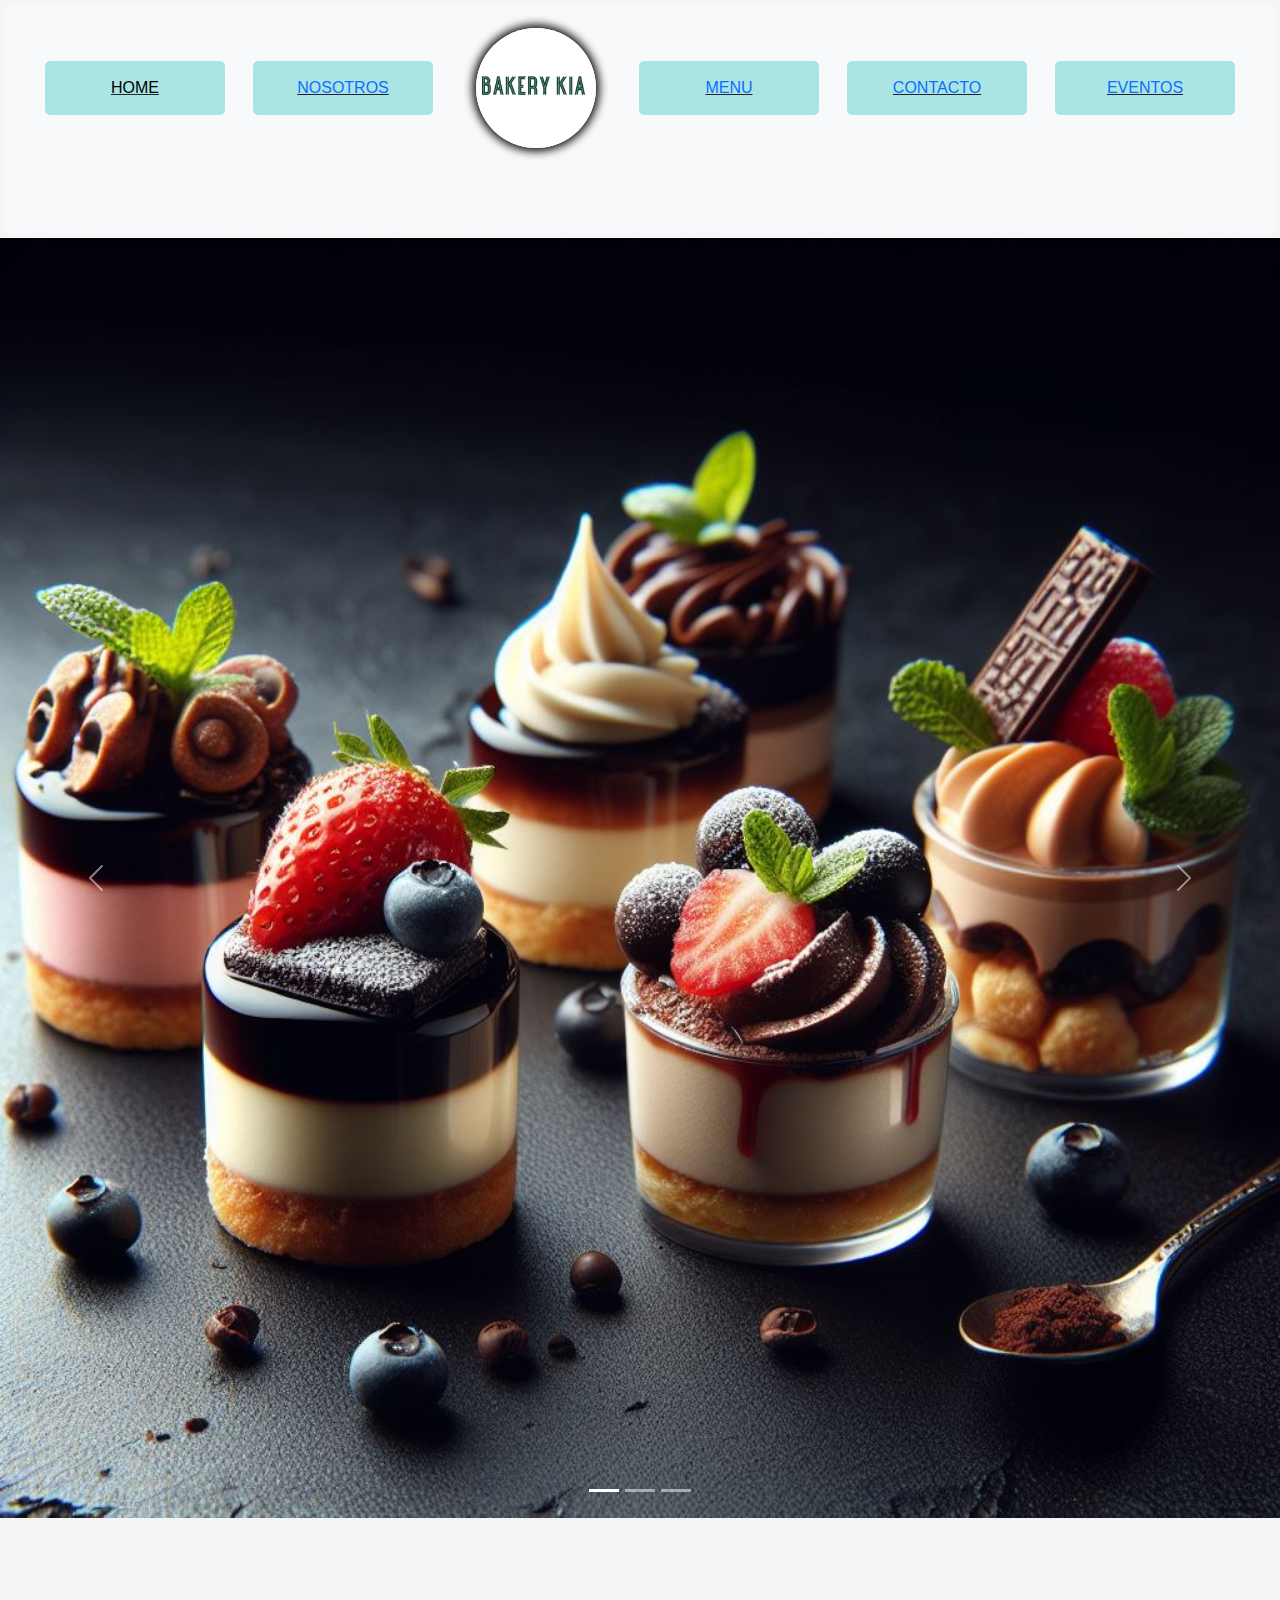
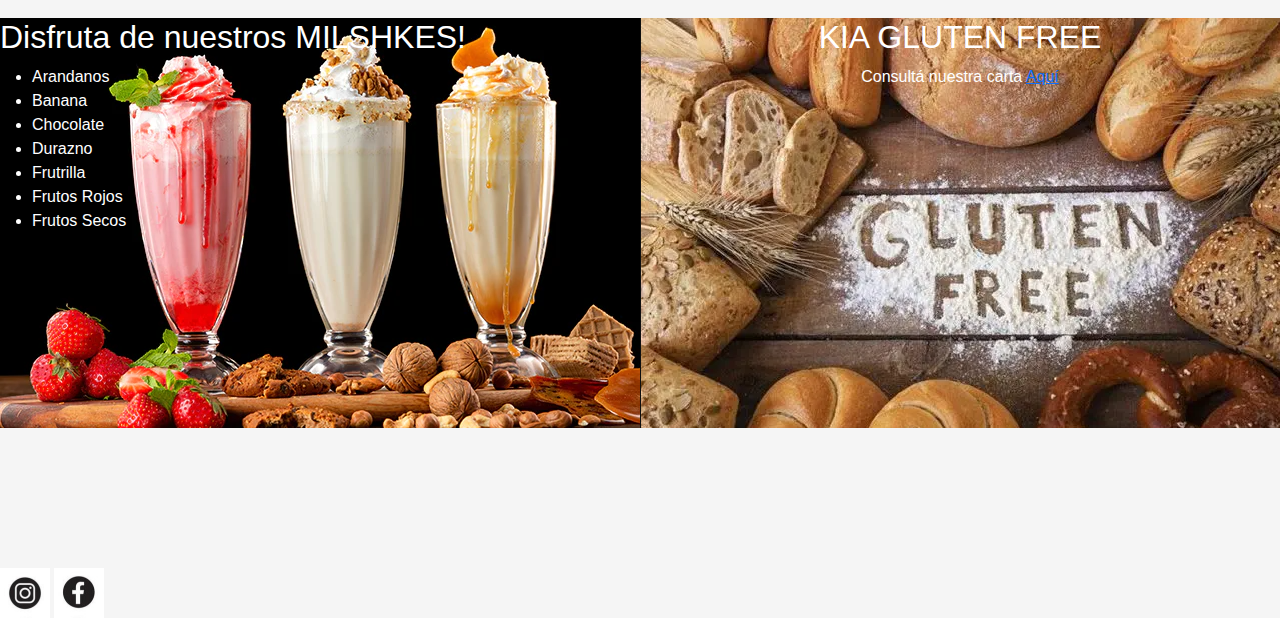
==== index.html @ e773e284 "Primer commit" ====
<!DOCTYPE html>
<html lang="en">
<head>
    <meta charset="UTF-8">
    <meta name="viewport" content="width=device-width, initial-scale=1.0">
    <title>BAKERY KIA</title>
    <link rel="shortcut icon" href="./assets/logokiaosc.jpg" type="image/x-icon">
    <!--Link Bootstrap -->
    <link rel="stylesheet" href="./css/bootstrap/bootstrap.min.css">
    <link rel="stylesheet" href="./css/style.css">
</head>

<body>

    <header>
        <nav class="navbar navbar-expand-lg bg-body-tertiary">
            <div class="container-fluid">
              <button class="navbar-toggler" type="button" data-bs-toggle="collapse" data-bs-target="#navbarSupportedContent" aria-controls="navbarSupportedContent" aria-expanded="false" aria-label="Toggle navigation">
                <span class="navbar-toggler-icon"></span>
              </button>
              <div class="collapse navbar-collapse menu" id="navbarSupportedContent" >
                <ul class="navbar-nav me-auto mb-2 mb-lg-0 navList">
                    
                    <li class="cajasNav">HOME</li>
                    <li class="cajasNav"><a href="./pages/nosotros.html">NOSOTROS</a></li>
                    <li><a href="#" class="redondear"><img class="redondearImg" src="./assets/logokiaosc.jpg" alt="logo BAKERY KIA" id="logokia"></a></li>
                    <li class="cajasNav"><a href="./pages/menu.html">MENU</a></li>
                    <li class="cajasNav"><a href="./pages/contacto.html">CONTACTO</a></li>
                    <li class="cajasNav"><a href="./pages/eventos.html">EVENTOS</a></li>
                    
                </ul>
              </div>
            </div>
          </nav>

        <!--En el header se utiliza el LOGO-->
        <!--Tambien se utiliza la etq NAV de navegacion donde estan los 5 segmentos-->
    </header>


    

    <!--Multimedia-->
    <div id="carouselExampleIndicators" class="carousel slide multimedia">
        <div class="carousel-indicators">
          <button type="button" data-bs-target="#carouselExampleIndicators" data-bs-slide-to="0" class="active" aria-current="true" aria-label="Slide 1"></button>
          <button type="button" data-bs-target="#carouselExampleIndicators" data-bs-slide-to="1" aria-label="Slide 2"></button>
          <button type="button" data-bs-target="#carouselExampleIndicators" data-bs-slide-to="2" aria-label="Slide 3"></button>
        </div>
        <div class="carousel-inner">
          <div class="carousel-item active">
            <img src="./assets/carousel/postresenvaso.jpg" class="d-block w-100" alt="Postres en vaso">
          </div>
          <div class="carousel-item">
            <img src="./assets/carousel/chesecake.jpg" class="d-block w-100" alt="chesecake">
          </div>
          <div class="carousel-item">
            <img src="./assets/carousel/minipostres.jpg" class="d-block w-100" alt="mini postes">
          </div>
        </div>
        <button class="carousel-control-prev" type="button" data-bs-target="#carouselExampleIndicators" data-bs-slide="prev">
          <span class="carousel-control-prev-icon" aria-hidden="true"></span>
          <span class="visually-hidden">Previous</span>
        </button>
        <button class="carousel-control-next" type="button" data-bs-target="#carouselExampleIndicators" data-bs-slide="next">
          <span class="carousel-control-next-icon" aria-hidden="true"></span>
          <span class="visually-hidden">Next</span>
        </button>
    </div>
    
    <!--<div>
        <p id="conoce">Conocé nuestras redes <a href="#pie">Aquí</a></p>
    </div> -->

    <main class="mainGrid">
        <section id="batidos">
            <article class="articuloBlancoFont">
                <h2 >Disfruta de nuestros MILSHKES!</h2>
                <ul>
                    <li>Arandanos</li>
                    <li>Banana</li>
                    <li>Chocolate</li>
                    <li>Durazno</li>
                    <li >Frutrilla</li>
                    <li >Frutos Rojos</li>
                    <li>Frutos Secos</li>
                </ul>
                </article>
            </ul>
        </section>

        <section id="gluten">
            <article class="articuloBlancoFont">
                <h2>KIA GLUTEN FREE</h2>
                <p>Consultá nuestra carta <a href="./pages/menu.html">Aquí</a></p>
            </article>
            
        </section>
    </main>

    <footer id="pie">
        <a href="https://www.instagram.com/bakerykia/" target="_blank"> <img src="./assets/socialmediai.jpg" alt="Instagram" ></a>
        <a href="https://www.facebook.com/" target="_blank"><img src="./assets/socialmediaf.jpg" alt="Facebook"></a>

    </footer>
    <!--Link js/bootstrap -->
    <script src="./js/bootstrap.bundle.min.js"></script>
</body>
</html>
<!-- -->
---- css/style.css ----
*{
    margin: 0;
    padding: 0;
    box-sizing: border-box;
}
body{
    background-color:whitesmoke;
    font-family: Verdana, Geneva, Tahoma, sans-serif;
}
#logokia{
    height: 120px;
    width: 120px;
}
/*.mainFlex{
    margin: 5px;
    display: flex;
}
*/
/*APLICANDO GRID*/
.mainGrid{
    display: grid;
    grid-template-columns:repeat(2,1fr);
}


/*.inline-block{
    display: inline-block;
    
}*/

header{
    margin: 5px;
}


nav ul li{
    display: inline;
    margin-bottom: 5%;
    padding: 15px;
    color:black;
    
}

header nav ul{
    list-style-type: none;
    text-align: center;
    
}
header nav ul li a{
    text-decoration:none;
}

.cajasNav{
    width: 20vh;
    background-color: rgb(171, 228, 228);
    padding: 15px;
    border-radius: 5px;
    font-family:Verdana, Geneva, Tahoma, sans-serif;
    
}
    
#conoce{
    font-family: Verdana, Geneva, Tahoma, sans-serif;
}

#batidos{
    background-image: url(../assets/milkshakevariedad.webp);
    background-repeat: no-repeat;
    height: 500px;
    width: auto;
}

#gluten{
    background-image: url(../assets/glutenfree.png);
    background-repeat: no-repeat;
    height: 410px;
    width: auto;
    text-align: center;
}

.articuloBlancoFont{
    color:white;
    font-family:Arial, Helvetica, sans-serif;    
}

footer{
    margin-top: 50px;
}

footer img{
    width:50px;
    height: 50px;
}



#nosotrosMuffin{
    font-family: Arial, Helvetica, sans-serif;
}

.h2{
    text-align: center;
    margin-top: 5px;
}

.divNosotros{
    margin-top: 50px;
    margin-bottom: 50px;
    font-size: 20px;
    text-align: center;
}

.mainMenu{
    height: 100vh;
    display: grid;
    grid-template-columns:repeat(2,auto);
    grid-template-rows: repeat(4,auto);
    gap: 10px 5px;
    grid-template-areas: 
    "menu menu"
    "section1 section2"
    "section3 section4"
    "section5 section5";
}

.menu{
    text-decoration: underline;
    grid-area: menu;
}
.section1{
   
    grid-area: section1;
}

.section2{
    grid-area: section2;
    
}
.section3{
    grid-area: section3;
    
}
.section4{
    
    grid-area: section4;
}

.section5{
    grid-area: section5;

}


.inputMargin{
    margin: 5px;
}

.divMapa{
    margin: 5px;
}

.menuDesplegable{
    margin: 10px;
}

.menu{
    flex-grow: 1;
}

.navList{
    align-items: center;
    justify-content: space-evenly;
    width: 100%;
    
}

.redondearImg{
    border-radius: 100px 100px;
    box-shadow: 0px 0px 10px 3px black;
}

.divCard{
    display: flex;
    justify-content: space-around;
    gap: 5px;
}

.multimedia{
    margin-bottom: 100px;
}
/*APLICANDO MEDIA QUERIES */

/*QUERY PARA TABLET*/

@media (max-width: 1024px){
   .mainGrid{
    grid-template-columns: 1fr;
    grid-template-rows: repeat(2, 1fr);
    flex-wrap: wrap;
    height: 100vw;
   }
   #batidos{
    background-size: 100% calc(100vw * 2 / 4);
    height: calc(100vw * 2 / 4)
   }

   #gluten{
    background-size: 100%;
    }

    .divCard{
        flex-wrap: wrap;
    }

    .mainContacto{
        flex-wrap: wrap;
    }

}


/*QUERY PARA MOBILE*/
@media (max-width: 768px){
    .mainGrid{
     grid-template-columns: 1fr;
     grid-template-rows: repeat(2, 1fr);
     flex-wrap: wrap;
     height: calc(100vw * 5 / 4);
    }
    #batidos{
     background-size: 100% calc(100vw * 2.5 / 4);
     height: calc(100vw * 2.5 / 4);
    }
 
    #gluten{
     background-size: 100%;

    }
    .divCard{
        flex-wrap: wrap;
    }

    .mainContacto{
        flex-wrap: wrap;
    }

 }
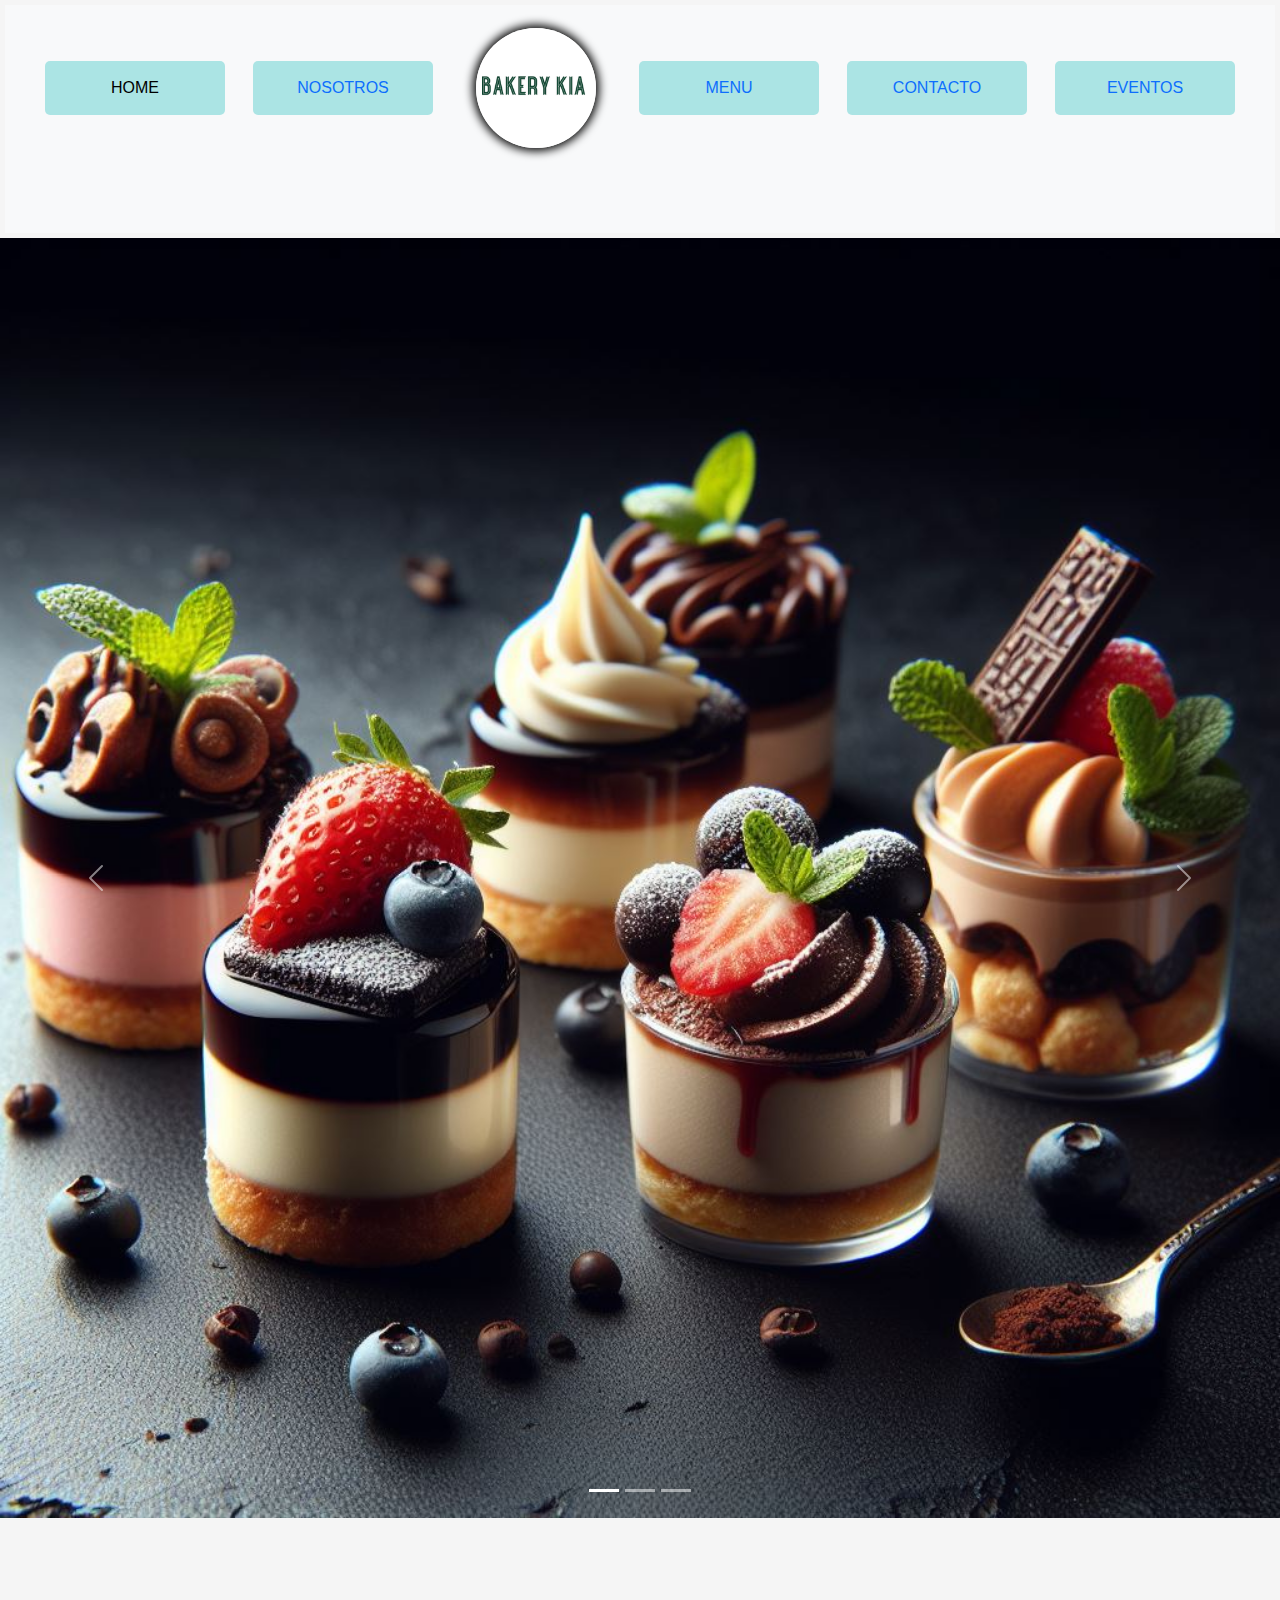
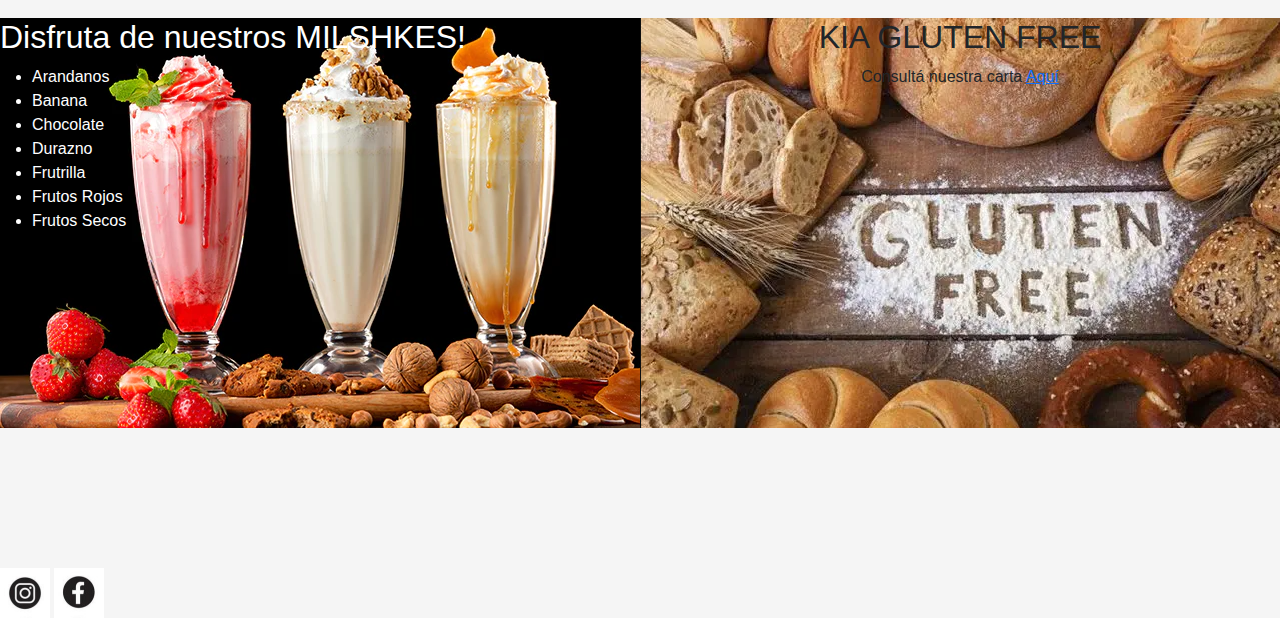
==== commit 412042ac: "PreEntrega 3 Ledesma" ====
--- a/index.html
+++ b/index.html
@@ -3,11 +3,16 @@
 <head>
     <meta charset="UTF-8">
     <meta name="viewport" content="width=device-width, initial-scale=1.0">
+    <!--Metas desc y kw -->
+    <meta name="description" content="Encontrá lo mejor de la pastelería y confireria en nuestro local ubicado en Quilmes Centro, contamos con delivery y catering para eventos, te esperamos!">
+    <meta name="keywords" content="Pandería, confiteria, catering, Quilmes, desayuno. merienda, Eventos">
+   
     <title>BAKERY KIA</title>
     <link rel="shortcut icon" href="./assets/logokiaosc.jpg" type="image/x-icon">
     <!--Link Bootstrap -->
     <link rel="stylesheet" href="./css/bootstrap/bootstrap.min.css">
     <link rel="stylesheet" href="./css/style.css">
+    <link rel="stylesheet" href="./css/main.css">
 </head>
 
 <body>
--- a/css/style.css
+++ b/css/style.css
@@ -1,116 +1,120 @@
-*{
+/* *{
     margin: 0;
     padding: 0;
     box-sizing: border-box;
-}
-body{
+} */
+/* body{
     background-color:whitesmoke;
     font-family: Verdana, Geneva, Tahoma, sans-serif;
-}
-#logokia{
+} */
+
+
+/* #logokia{
     height: 120px;
     width: 120px;
-}
+} */
+
 /*.mainFlex{
     margin: 5px;
     display: flex;
-}
+}---------------------------No usar
 */
 /*APLICANDO GRID*/
-.mainGrid{
+
+/* .mainGrid{
     display: grid;
     grid-template-columns:repeat(2,1fr);
-}
+} */
 
 
 /*.inline-block{
     display: inline-block;
     
-}*/
-
-header{
-    margin: 5px;
-}
-
-
-nav ul li{
+}-----------------No usar
+*/
+/* header{
+    margin: 5px;
+} */
+
+
+/* nav ul li{
     display: inline;
     margin-bottom: 5%;
     padding: 15px;
     color:black;
     
-}
-
-header nav ul{
+} */
+
+/* header nav ul{
     list-style-type: none;
     text-align: center;
     
-}
-header nav ul li a{
+} */
+/* header nav ul li a{
     text-decoration:none;
-}
-
-.cajasNav{
+} */
+
+/* .cajasNav{
     width: 20vh;
     background-color: rgb(171, 228, 228);
     padding: 15px;
     border-radius: 5px;
     font-family:Verdana, Geneva, Tahoma, sans-serif;
     
-}
-    
-#conoce{
+} */
+    
+/* #conoce{
     font-family: Verdana, Geneva, Tahoma, sans-serif;
-}
-
-#batidos{
+} -------------no USAR*/
+
+/* #batidos{
     background-image: url(../assets/milkshakevariedad.webp);
     background-repeat: no-repeat;
     height: 500px;
     width: auto;
-}
-
-#gluten{
+} */
+
+/* #gluten{
     background-image: url(../assets/glutenfree.png);
     background-repeat: no-repeat;
     height: 410px;
     width: auto;
     text-align: center;
-}
-
-.articuloBlancoFont{
+} */
+
+/* .articuloBlancoFont{
     color:white;
     font-family:Arial, Helvetica, sans-serif;    
-}
-
-footer{
+} */
+
+/* footer{
     margin-top: 50px;
 }
 
 footer img{
     width:50px;
     height: 50px;
-}
-
-
-
-#nosotrosMuffin{
+} */
+
+
+
+/* #nosotrosMuffin{
     font-family: Arial, Helvetica, sans-serif;
-}
-
-.h2{
+} NO USAR*/
+
+/* .h2{
     text-align: center;
     margin-top: 5px;
-}
-
-.divNosotros{
+} */
+
+/* .divNosotros{
     margin-top: 50px;
     margin-bottom: 50px;
     font-size: 20px;
     text-align: center;
-}
-
-.mainMenu{
+} */
+
+/* .mainMenu{
     height: 100vh;
     display: grid;
     grid-template-columns:repeat(2,auto);
@@ -121,13 +125,13 @@
     "section1 section2"
     "section3 section4"
     "section5 section5";
-}
-
-.menu{
+} */
+
+/* .menu{
     text-decoration: underline;
     grid-area: menu;
-}
-.section1{
+} */
+/* .section1{
    
     grid-area: section1;
 }
@@ -148,38 +152,38 @@
 .section5{
     grid-area: section5;
 
-}
-
-
-.inputMargin{
-    margin: 5px;
-}
-
-.divMapa{
-    margin: 5px;
-}
-
-.menuDesplegable{
+} */
+
+
+/* .inputMargin{
+    margin: 5px;
+} */
+
+/* .divMapa{
+    margin: 5px;
+} */
+
+/* .menuDesplegable{
     margin: 10px;
-}
-
-.menu{
+} */
+
+/* .menu{
     flex-grow: 1;
-}
-
-.navList{
+} */
+
+/* .navList{
     align-items: center;
     justify-content: space-evenly;
     width: 100%;
     
-}
-
-.redondearImg{
+} */
+
+/* .redondearImg{
     border-radius: 100px 100px;
     box-shadow: 0px 0px 10px 3px black;
-}
-
-.divCard{
+} */
+
+/* .divCard{
     display: flex;
     justify-content: space-around;
     gap: 5px;
@@ -187,12 +191,12 @@
 
 .multimedia{
     margin-bottom: 100px;
-}
+} */
 /*APLICANDO MEDIA QUERIES */
 
 /*QUERY PARA TABLET*/
 
-@media (max-width: 1024px){
+/* @media (max-width: 1024px){
    .mainGrid{
     grid-template-columns: 1fr;
     grid-template-rows: repeat(2, 1fr);
@@ -216,11 +220,11 @@
         flex-wrap: wrap;
     }
 
-}
+} */
 
 
 /*QUERY PARA MOBILE*/
-@media (max-width: 768px){
+/* @media (max-width: 768px){
     .mainGrid{
      grid-template-columns: 1fr;
      grid-template-rows: repeat(2, 1fr);
@@ -244,4 +248,4 @@
         flex-wrap: wrap;
     }
 
- }+ } */--- a/css/main.css
+++ b/css/main.css
@@ -0,0 +1,186 @@
+* {
+  margin: 0;
+  padding: 0;
+  box-sizing: border-box;
+}
+
+body {
+  background-color: whitesmoke;
+  font-family: Verdana, Geneva, Tahoma, sans-serif;
+}
+
+.divCard {
+  display: flex;
+  justify-content: space-around;
+  gap: 5px;
+}
+
+.multimedia {
+  margin-bottom: 100px;
+}
+
+footer {
+  margin-top: 50px;
+}
+footer img {
+  width: 50px;
+  height: 50px;
+}
+
+header {
+  margin: 5px;
+}
+header nav div div ul {
+  align-items: center;
+  justify-content: space-evenly;
+  width: 100%;
+  list-style-type: none;
+  text-align: center;
+}
+header nav div div ul li {
+  display: inline;
+  margin-bottom: 5%;
+  padding: 15px;
+  color: black;
+}
+header nav div div ul li a {
+  text-decoration: none;
+}
+header nav div div ul li a .redondearImg {
+  border-radius: 100px 100px;
+  box-shadow: 0px 0px 10px 3px black;
+}
+header nav div div ul li #logokia {
+  height: 120px;
+  width: 120px;
+}
+header nav div div ul .cajasNav {
+  width: 20vh;
+  background-color: rgb(171, 228, 228);
+  padding: 15px;
+  border-radius: 5px;
+  font-family: Verdana, Geneva, Tahoma, sans-serif;
+}
+header nav div div .navList {
+  align-items: center;
+  justify-content: space-evenly;
+  width: 100%;
+}
+
+.mainGrid {
+  display: grid;
+  grid-template-columns: repeat(2, 1fr);
+}
+
+.mainGrid #batidos {
+  background-image: url(../assets/milkshakevariedad.webp);
+  background-repeat: no-repeat;
+  height: 500px;
+  width: auto;
+}
+.mainGrid #batidos .articuloBlancoFont {
+  color: white;
+  font-family: Arial, Helvetica, sans-serif;
+}
+.mainGrid #gluten {
+  background-image: url(../assets/glutenfree.png);
+  background-repeat: no-repeat;
+  height: 410px;
+  width: auto;
+  text-align: center;
+}
+.mainGrid section .h2 {
+  text-align: center;
+  margin-top: 5px;
+}
+.mainGrid .divNosotros {
+  margin-top: 50px;
+  margin-bottom: 50px;
+  font-size: 20px;
+  text-align: center;
+}
+
+.mainMenu {
+  height: 100vh;
+  display: grid;
+  grid-template-columns: repeat(2, auto);
+  grid-template-rows: repeat(4, auto);
+  gap: 10px 5px;
+  grid-template-areas: "menu menu" "section1 section2" "section3 section4" "section5 section5";
+}
+.mainMenu .menu {
+  text-decoration: underline;
+  grid-area: menu;
+  flex-grow: 1;
+}
+
+main .section1 {
+  grid-area: section1;
+}
+main .section2 {
+  grid-area: section2;
+}
+main .section3 {
+  grid-area: section3;
+}
+main .section4 {
+  grid-area: section4;
+}
+main .section5 {
+  grid-area: section5;
+}
+
+.mainContacto section form .inputMargin {
+  margin: 5px;
+}
+.mainContacto section form .divMapa {
+  margin: 5px;
+}
+.mainContacto section form .menuDesplegable {
+  margin: 10px;
+}
+
+@media (max-width: 768px) {
+  .mainGrid {
+    grid-template-columns: 1fr;
+    grid-template-rows: repeat(2, 1fr);
+    flex-wrap: wrap;
+    height: 125vw;
+  }
+  #batidos {
+    background-size: 100% 62.5vw;
+    height: 62.5vw;
+  }
+  #gluten {
+    background-size: 100%;
+  }
+  .divCard {
+    flex-wrap: wrap;
+  }
+  .mainContacto {
+    flex-wrap: wrap;
+  }
+}
+@media (max-width: 1024px) {
+  .mainGrid {
+    grid-template-columns: 1fr;
+    grid-template-rows: repeat(2, 1fr);
+    flex-wrap: wrap;
+    height: 100vw;
+  }
+  #batidos {
+    background-size: 100% 50vw;
+    height: 50vw;
+  }
+  #gluten {
+    background-size: 100%;
+  }
+  .divCard {
+    flex-wrap: wrap;
+  }
+  .mainContacto {
+    flex-wrap: wrap;
+  }
+}
+
+/*# sourceMappingURL=main.css.map */
